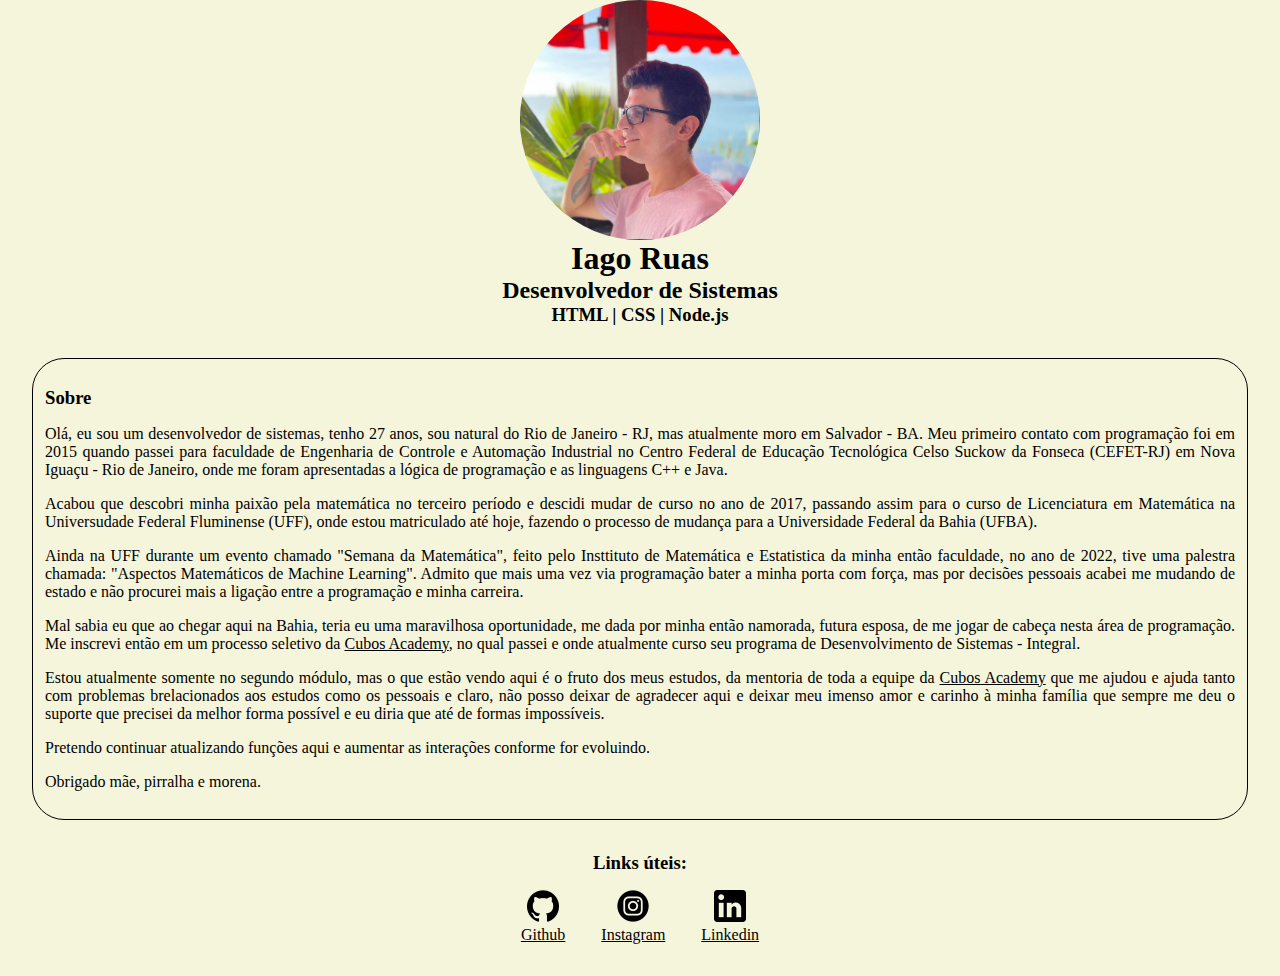
==== index.html @ 8130a8a2 "Insersão da primeira versão do meu site no Github" ====
<!DOCTYPE html>
<html lang="pt-br">

<head>
	<meta charset="UTF-8">
	<title>Portfólio Iago</title>
	<link rel="stylesheet"
		href="./index.css">
</head>

<body>

	<header>

		<img src="./src/imgIagoRuas.jpg"
			alt="Imagem de perfil do Iago de Oliveira Ruas">
		<h1>Iago Ruas</h1>
		<h2>Desenvolvedor de Sistemas</h2>
		<h3>HTML | CSS | Node.js</h3>

	</header>

	<main>
		<section id="about">

			<h3>Sobre</h3>

			<p>Olá, eu sou um <span>desenvolvedor de sistemas</span>, tenho 27 anos, sou natural do Rio de Janeiro - RJ,
				mas
				atualmente moro em Salvador - BA. Meu primeiro contato com programação foi em 2015 quando passei para
				faculdade de Engenharia de <span>Controle e Automação Industrial no Centro Federal de Educação
					Tecnológica Celso
					Suckow da Fonseca (CEFET-RJ)</span> em Nova Iguaçu - Rio de Janeiro, onde me foram apresentadas a
				<span>lógica
					de programação</span> e as linguagens <span>C++</span> e <span>Java</span>.
			</p>

			<p>Acabou que descobri minha paixão pela matemática no terceiro período e descidi mudar de curso no ano de
				2017,
				passando assim para o curso de <span>Licenciatura em Matemática na Universudade Federal Fluminense
					(UFF)</span>,
				onde estou matriculado até hoje, fazendo o processo de mudança para a <span>Universidade Federal da
					Bahia
					(UFBA)</span>.</p>

			<p>Ainda na UFF durante um evento chamado <span>"Semana da Matemática"</span>, feito pelo Insttituto de
				Matemática
				e Estatistica da minha então faculdade, no ano de 2022, tive uma palestra chamada: <span>"Aspectos
					Matemáticos
					de Machine
					Learning"</span>. Admito que mais uma vez via programação bater a minha porta com força, mas por
				decisões
				pessoais acabei me mudando de estado e não procurei mais a ligação entre a programação e minha carreira.
			</p>

			<p>Mal sabia eu que ao chegar aqui na Bahia, teria eu uma maravilhosa oportunidade, me dada por minha então
				namorada, futura
				esposa, de me jogar de cabeça nesta área de programação. Me inscrevi então em um processo seletivo da <a
					href="https://cubos.academy/"
					target="_blank"
					title="Site: Cubos Academy">Cubos Academy</a>, no qual passei e onde atualmente curso seu programa
				de <span>
					Desenvolvimento de Sistemas - Integral</span>.</p>

			<p>Estou atualmente somente no segundo módulo, mas o que estão vendo aqui é o fruto dos meus estudos, da
				mentoria
				de toda a equipe da <a href="https://cubos.academy/"
					target="_blank"
					title="Site: Cubos Academy">Cubos Academy</a> que me ajudou e ajuda tanto com problemas
				brelacionados aos
				estudos como os pessoais e claro, não posso deixar de agradecer aqui e deixar meu imenso amor e carinho
				à minha
				família que sempre me deu o suporte que precisei da melhor forma possível e eu diria que até de formas
				impossíveis.</p>

			<p>Pretendo continuar atualizando funções aqui e aumentar as interações conforme for evoluindo. </p>

			<p>Obrigado mãe, pirralha e morena.</p>

		</section>

		<footer id="usefull-links">
			<h3 class="section-header">Links úteis:</h3>

			<ul>
				<div class="social-links">
					<li><a href="https://github.com/Iago-Ruas"
							target="_blank"
							title="Github: Iago Ruas">
							<img src="./src/iconesSociaisPng/github-logo-pb.png"
								alt="Logo do Github em preto e branco.">Github</a></li>
				</div>

				<div class="social-links">
					<li><a href="https://instagram.com/iago.ruas"
							target="_blank"
							title="Instagram: Iago Ruas">
							<img src="./src/iconesSociaisPng/instagram-logo-pb.png"
								alt="Logo do Instagram em preto e branco.">Instagram</a></li>
				</div>

				<div class="social-links">
					<li><a href="https://www.linkedin.com/in/iago-ruas-86a752265/"
							target="_blank"
							title="Linkedin: Iago Ruas">
							<img src="./src/iconesSociaisPng/linkedin-logo-pb.png"
								alt="Logo do Linkedin em preto e branco.">Linkedin</a></li>
				</div>
			</ul>
		</footer>

	</main>

	<footer>

	</footer>
</body>

</html>
---- index.css ----
* {
  margin: 0;
  padding: 0;
  border-style: border-box;
}

body {
  background-color: beige;
}

header img {
  border-radius: 50%;
  width: 15rem;
  margin: 0 auto;
  display: block;
}

header {
  text-align: center;
  background-color: ;
}

a {
  color: black;
}

section {
  border: 1px solid black;
  border-radius: 2rem;
  margin: 2rem;
  padding: 12px;
}

section h3 {
  margin: 1rem 0;
}

p {
  text-align: justify;
  margin-bottom: 1rem;
}

footer {
  text-align: center;
  margin: 2rem;
}

footer h3 {
  margin: 1rem 0;
}

div {
  display: inline-block;
}

ul li {
  display: inline-block;
  margin: 0 10%;
}

ul li img {
  width: 2rem;
}
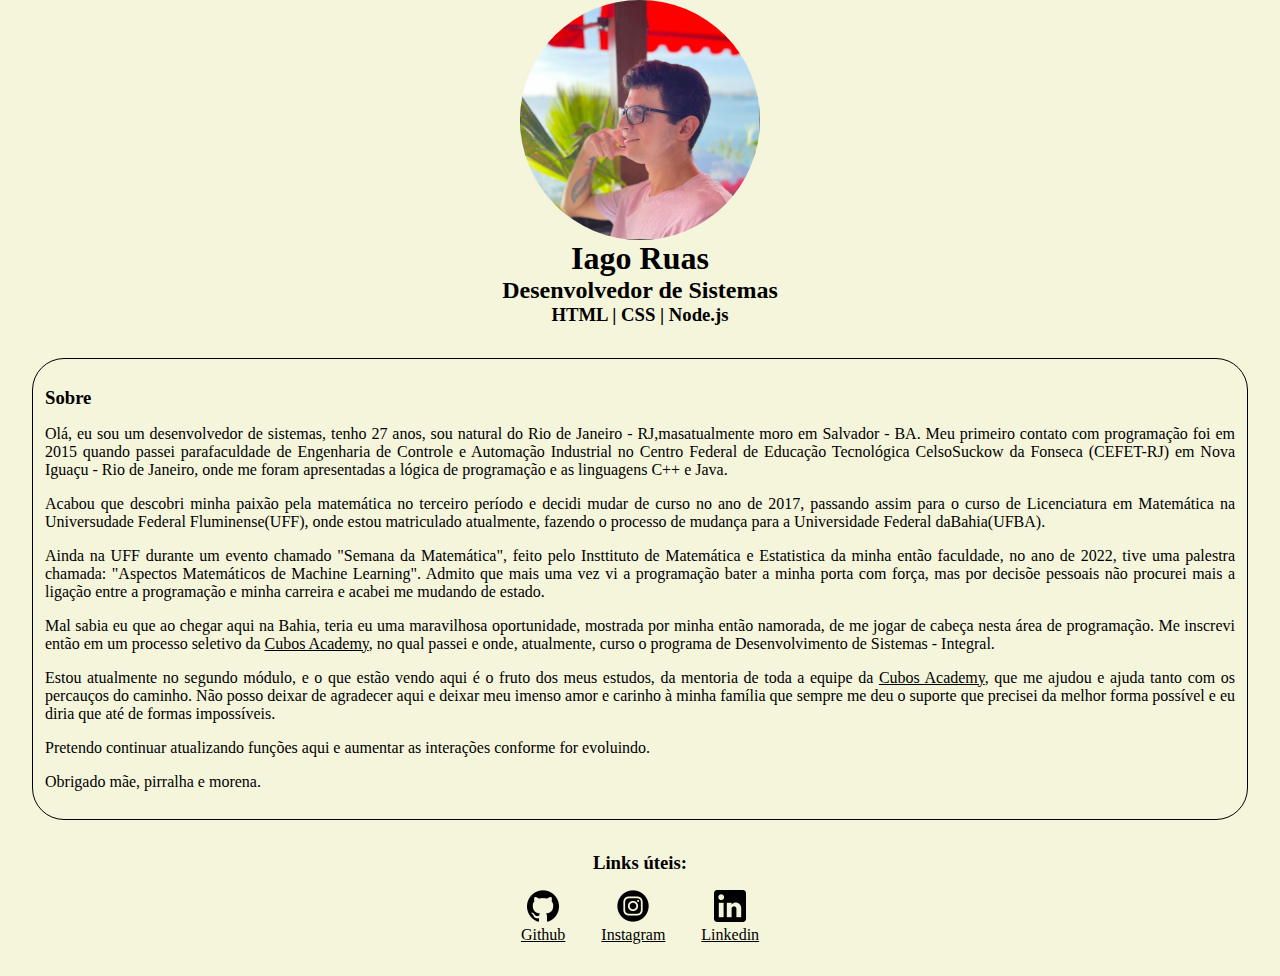
==== commit be9cad47: "v1.3 do meu site pessoal" ====
--- a/index.html
+++ b/index.html
@@ -25,53 +25,16 @@
 
 			<h3>Sobre</h3>
 
-			<p>Olá, eu sou um <span>desenvolvedor de sistemas</span>, tenho 27 anos, sou natural do Rio de Janeiro - RJ,
-				mas
-				atualmente moro em Salvador - BA. Meu primeiro contato com programação foi em 2015 quando passei para
-				faculdade de Engenharia de <span>Controle e Automação Industrial no Centro Federal de Educação
-					Tecnológica Celso
-					Suckow da Fonseca (CEFET-RJ)</span> em Nova Iguaçu - Rio de Janeiro, onde me foram apresentadas a
-				<span>lógica
-					de programação</span> e as linguagens <span>C++</span> e <span>Java</span>.
+		  <p>Olá, eu sou um <span>desenvolvedor de sistemas</span>, tenho 27 anos, sou natural do Rio de Janeiro - RJ,masatualmente moro em Salvador - BA. Meu primeiro contato com programação foi em 2015 quando passei parafaculdade de Engenharia de <span>Controle e Automação Industrial no Centro Federal de Educação Tecnológica CelsoSuckow da Fonseca (CEFET-RJ)</span> em Nova Iguaçu - Rio de Janeiro, onde me foram apresentadas a <span>lógica de programação</span> e as linguagens <span>C++</span> e <span>Java</span>.</p>
+
+			<p>Acabou que descobri minha paixão pela matemática no terceiro período e decidi mudar de curso no ano de 2017, passando assim para o curso de <span>Licenciatura em Matemática na Universudade Federal Fluminense(UFF)</span>, onde estou matriculado atualmente, fazendo o processo de mudança para a <span>Universidade Federal daBahia(UFBA)</span>.</p>
+
+			<p>Ainda na UFF durante um evento chamado <span>"Semana da Matemática"</span>, feito pelo Insttituto de Matemática e Estatistica da minha então faculdade, no ano de 2022, tive uma palestra chamada: <span>"Aspectos Matemáticos de Machine Learning"</span>. Admito que mais uma vez vi a programação bater a minha porta com força, mas por decisõe pessoais não procurei mais a ligação entre a programação e minha carreira e acabei me mudando de estado.</p>
+
+			<p>Mal sabia eu que ao chegar aqui na Bahia, teria eu uma maravilhosa oportunidade, mostrada por minha então namorada, de me jogar de cabeça nesta área de programação. Me inscrevi então em um processo seletivo da <a href="https://cubos.academy/" target="_blank" title="Site: Cubos Academy">Cubos Academy</a>, no qual passei e onde, atualmente, curso o programa de <span> Desenvolvimento de Sistemas - Integral</span>.</p>
+
+			<p>Estou atualmente no segundo módulo, e o que estão vendo aqui é o fruto dos meus estudos, da mentoria de toda a equipe da <a href="https://cubos.academy/" target="_blank" title="Site: Cubos Academy">Cubos Academy</a>, que me ajudou e ajuda tanto com os percauços do caminho. Não posso deixar de agradecer aqui e deixar meu imenso amor e carinho à minha família que sempre me deu o suporte que precisei da melhor forma possível e eu diria que até de formas impossíveis.
 			</p>
-
-			<p>Acabou que descobri minha paixão pela matemática no terceiro período e descidi mudar de curso no ano de
-				2017,
-				passando assim para o curso de <span>Licenciatura em Matemática na Universudade Federal Fluminense
-					(UFF)</span>,
-				onde estou matriculado até hoje, fazendo o processo de mudança para a <span>Universidade Federal da
-					Bahia
-					(UFBA)</span>.</p>
-
-			<p>Ainda na UFF durante um evento chamado <span>"Semana da Matemática"</span>, feito pelo Insttituto de
-				Matemática
-				e Estatistica da minha então faculdade, no ano de 2022, tive uma palestra chamada: <span>"Aspectos
-					Matemáticos
-					de Machine
-					Learning"</span>. Admito que mais uma vez via programação bater a minha porta com força, mas por
-				decisões
-				pessoais acabei me mudando de estado e não procurei mais a ligação entre a programação e minha carreira.
-			</p>
-
-			<p>Mal sabia eu que ao chegar aqui na Bahia, teria eu uma maravilhosa oportunidade, me dada por minha então
-				namorada, futura
-				esposa, de me jogar de cabeça nesta área de programação. Me inscrevi então em um processo seletivo da <a
-					href="https://cubos.academy/"
-					target="_blank"
-					title="Site: Cubos Academy">Cubos Academy</a>, no qual passei e onde atualmente curso seu programa
-				de <span>
-					Desenvolvimento de Sistemas - Integral</span>.</p>
-
-			<p>Estou atualmente somente no segundo módulo, mas o que estão vendo aqui é o fruto dos meus estudos, da
-				mentoria
-				de toda a equipe da <a href="https://cubos.academy/"
-					target="_blank"
-					title="Site: Cubos Academy">Cubos Academy</a> que me ajudou e ajuda tanto com problemas
-				brelacionados aos
-				estudos como os pessoais e claro, não posso deixar de agradecer aqui e deixar meu imenso amor e carinho
-				à minha
-				família que sempre me deu o suporte que precisei da melhor forma possível e eu diria que até de formas
-				impossíveis.</p>
 
 			<p>Pretendo continuar atualizando funções aqui e aumentar as interações conforme for evoluindo. </p>
 
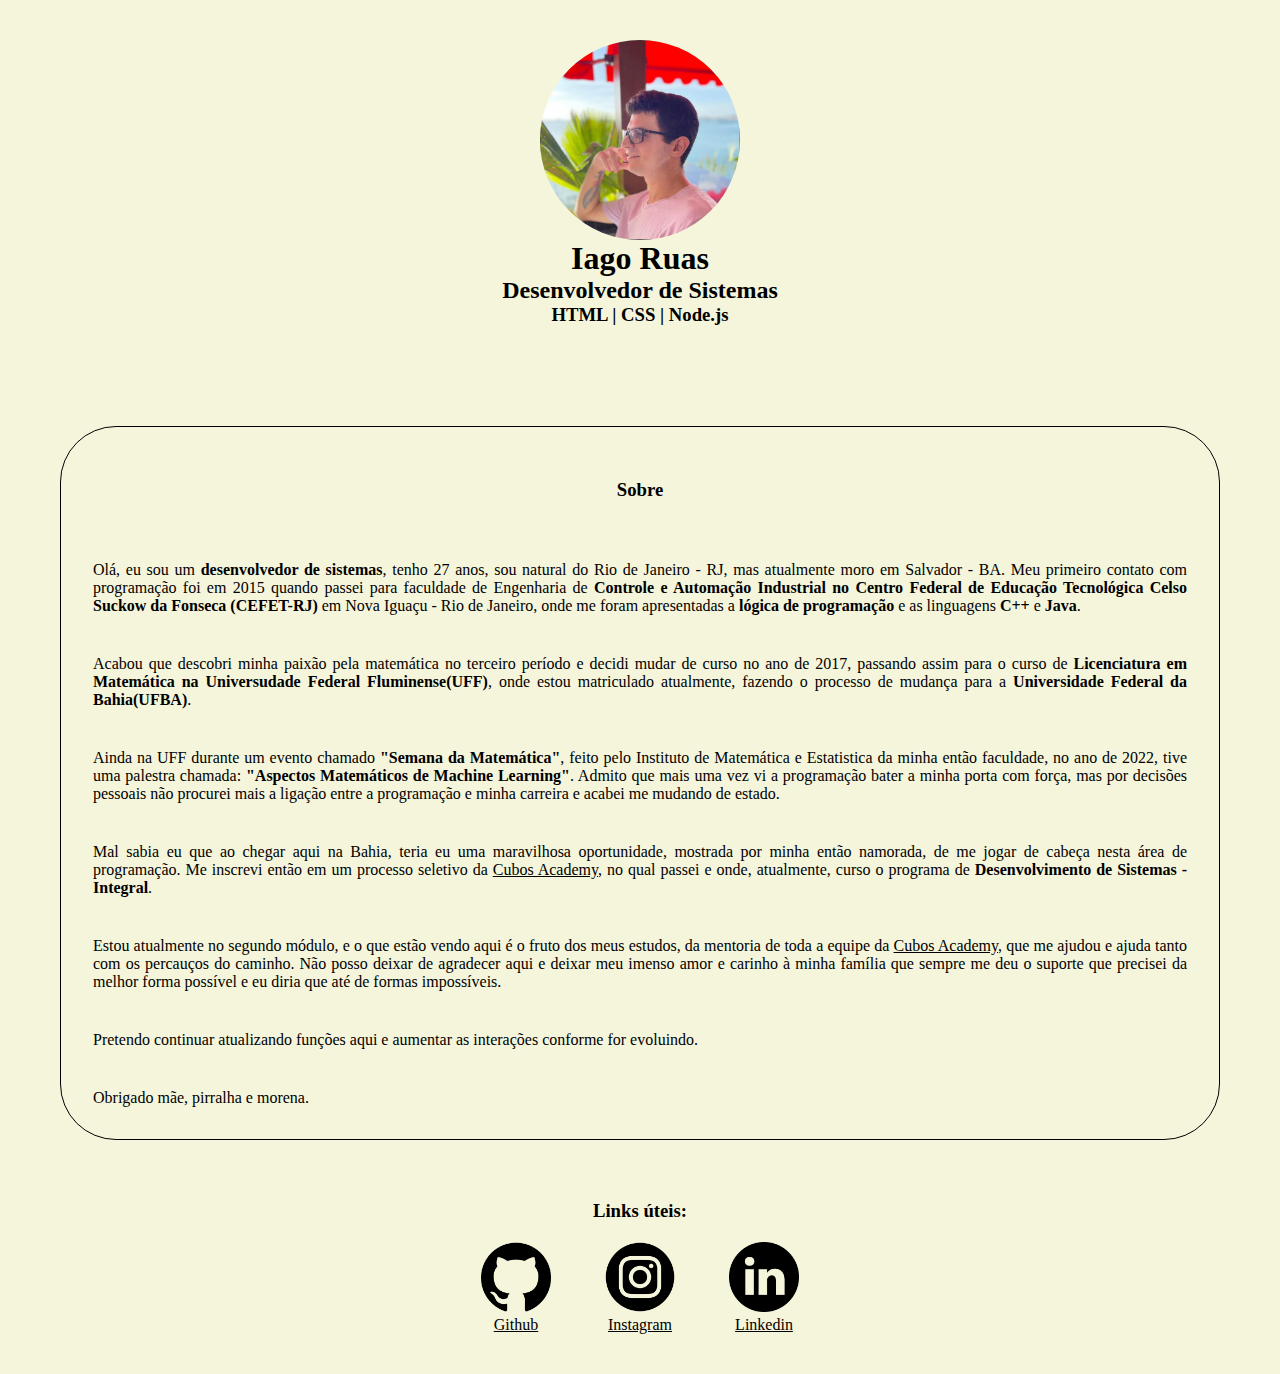
==== commit 57935bda: "Correções de texto e alteração de imagem do Linkedin." ====
--- a/index.html
+++ b/index.html
@@ -25,11 +25,11 @@
 
 			<h3>Sobre</h3>
 
-		  <p>Olá, eu sou um <span>desenvolvedor de sistemas</span>, tenho 27 anos, sou natural do Rio de Janeiro - RJ,masatualmente moro em Salvador - BA. Meu primeiro contato com programação foi em 2015 quando passei parafaculdade de Engenharia de <span>Controle e Automação Industrial no Centro Federal de Educação Tecnológica CelsoSuckow da Fonseca (CEFET-RJ)</span> em Nova Iguaçu - Rio de Janeiro, onde me foram apresentadas a <span>lógica de programação</span> e as linguagens <span>C++</span> e <span>Java</span>.</p>
+		  <p>Olá, eu sou um <span>desenvolvedor de sistemas</span>, tenho 27 anos, sou natural do Rio de Janeiro - RJ, mas atualmente moro em Salvador - BA. Meu primeiro contato com programação foi em 2015 quando passei para faculdade de Engenharia de <span>Controle e Automação Industrial no Centro Federal de Educação Tecnológica Celso Suckow da Fonseca (CEFET-RJ)</span> em Nova Iguaçu - Rio de Janeiro, onde me foram apresentadas a <span>lógica de programação</span> e as linguagens <span>C++</span> e <span>Java</span>.</p>
 
-			<p>Acabou que descobri minha paixão pela matemática no terceiro período e decidi mudar de curso no ano de 2017, passando assim para o curso de <span>Licenciatura em Matemática na Universudade Federal Fluminense(UFF)</span>, onde estou matriculado atualmente, fazendo o processo de mudança para a <span>Universidade Federal daBahia(UFBA)</span>.</p>
+			<p>Acabou que descobri minha paixão pela matemática no terceiro período e decidi mudar de curso no ano de 2017, passando assim para o curso de <span>Licenciatura em Matemática na Universudade Federal Fluminense(UFF)</span>, onde estou matriculado atualmente, fazendo o processo de mudança para a <span>Universidade Federal da Bahia(UFBA)</span>.</p>
 
-			<p>Ainda na UFF durante um evento chamado <span>"Semana da Matemática"</span>, feito pelo Insttituto de Matemática e Estatistica da minha então faculdade, no ano de 2022, tive uma palestra chamada: <span>"Aspectos Matemáticos de Machine Learning"</span>. Admito que mais uma vez vi a programação bater a minha porta com força, mas por decisõe pessoais não procurei mais a ligação entre a programação e minha carreira e acabei me mudando de estado.</p>
+			<p>Ainda na UFF durante um evento chamado <span>"Semana da Matemática"</span>, feito pelo Instituto de Matemática e Estatistica da minha então faculdade, no ano de 2022, tive uma palestra chamada: <span>"Aspectos Matemáticos de Machine Learning"</span>. Admito que mais uma vez vi a programação bater a minha porta com força, mas por decisões pessoais não procurei mais a ligação entre a programação e minha carreira e acabei me mudando de estado.</p>
 
 			<p>Mal sabia eu que ao chegar aqui na Bahia, teria eu uma maravilhosa oportunidade, mostrada por minha então namorada, de me jogar de cabeça nesta área de programação. Me inscrevi então em um processo seletivo da <a href="https://cubos.academy/" target="_blank" title="Site: Cubos Academy">Cubos Academy</a>, no qual passei e onde, atualmente, curso o programa de <span> Desenvolvimento de Sistemas - Integral</span>.</p>
 
--- a/index.css
+++ b/index.css
@@ -1,7 +1,6 @@
 * {
   margin: 0;
   padding: 0;
-  border-style: border-box;
 }
 
 body {
@@ -10,54 +9,75 @@
 
 header img {
   border-radius: 50%;
-  width: 15rem;
+  width: 200px;
   margin: 0 auto;
   display: block;
 }
 
 header {
   text-align: center;
-  background-color: ;
+  padding: 40px;
 }
 
 a {
   color: black;
+  padding: 0;
 }
 
-section {
+#about {
   border: 1px solid black;
-  border-radius: 2rem;
-  margin: 2rem;
+  border-radius: 56px;
+  margin: 60px;
   padding: 12px;
 }
 
-section h3 {
-  margin: 1rem 0;
+#about h3 {
+  text-align: center;
+  margin: 40px 0;
 }
 
-p {
+#about p {
   text-align: justify;
-  margin-bottom: 1rem;
+  padding: 20px;
+}
+
+p span {
+  font-weight: bold;
 }
 
 footer {
   text-align: center;
-  margin: 2rem;
+  margin: 40px 0;
 }
 
 footer h3 {
-  margin: 1rem 0;
+  margin: 20px auto;
 }
 
-div {
-  display: inline-block;
+ul{
+  display: block;
+  list-style: none;
 }
 
-ul li {
+.social-links {
   display: inline-block;
-  margin: 0 10%;
+  margin: auto;
 }
 
-ul li img {
-  width: 2rem;
+.social-links li {
+  width: 120px;
+  height: 90px;
+  margin: auto;
 }
+
+.social-links li img {
+  width: 70px;
+  height: 70px;
+}
+
+.social-links li a{
+  width: 70px;
+  height: 20px;
+  margin: 0 25px;
+  display: block;
+}
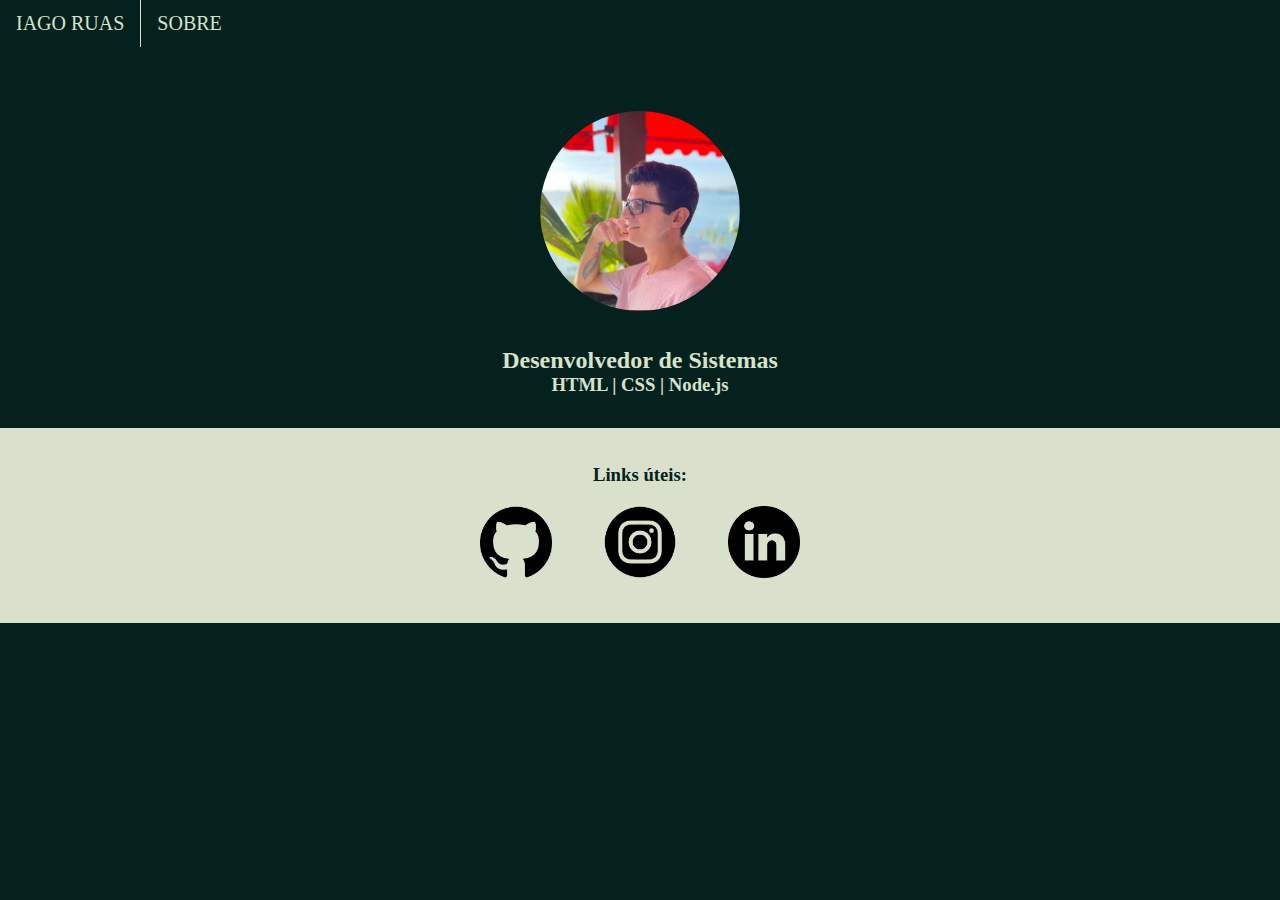
==== commit b6bd9c0d: "v2.01 do meu site pessoal. Modificação do nome do arquivo principal do html para leitura pelo site d" ====
--- a/index.html
+++ b/index.html
@@ -1,82 +1,52 @@
-<!DOCTYPE html>
-<html lang="pt-br">
-
-<head>
-	<meta charset="UTF-8">
-	<title>Portfólio Iago</title>
-	<link rel="stylesheet"
-		href="./index.css">
-</head>
-
-<body>
-
-	<header>
-
-		<img src="./src/imgIagoRuas.jpg"
-			alt="Imagem de perfil do Iago de Oliveira Ruas">
-		<h1>Iago Ruas</h1>
-		<h2>Desenvolvedor de Sistemas</h2>
-		<h3>HTML | CSS | Node.js</h3>
-
-	</header>
-
-	<main>
-		<section id="about">
-
-			<h3>Sobre</h3>
-
-		  <p>Olá, eu sou um <span>desenvolvedor de sistemas</span>, tenho 27 anos, sou natural do Rio de Janeiro - RJ, mas atualmente moro em Salvador - BA. Meu primeiro contato com programação foi em 2015 quando passei para faculdade de Engenharia de <span>Controle e Automação Industrial no Centro Federal de Educação Tecnológica Celso Suckow da Fonseca (CEFET-RJ)</span> em Nova Iguaçu - Rio de Janeiro, onde me foram apresentadas a <span>lógica de programação</span> e as linguagens <span>C++</span> e <span>Java</span>.</p>
-
-			<p>Acabou que descobri minha paixão pela matemática no terceiro período e decidi mudar de curso no ano de 2017, passando assim para o curso de <span>Licenciatura em Matemática na Universudade Federal Fluminense(UFF)</span>, onde estou matriculado atualmente, fazendo o processo de mudança para a <span>Universidade Federal da Bahia(UFBA)</span>.</p>
-
-			<p>Ainda na UFF durante um evento chamado <span>"Semana da Matemática"</span>, feito pelo Instituto de Matemática e Estatistica da minha então faculdade, no ano de 2022, tive uma palestra chamada: <span>"Aspectos Matemáticos de Machine Learning"</span>. Admito que mais uma vez vi a programação bater a minha porta com força, mas por decisões pessoais não procurei mais a ligação entre a programação e minha carreira e acabei me mudando de estado.</p>
-
-			<p>Mal sabia eu que ao chegar aqui na Bahia, teria eu uma maravilhosa oportunidade, mostrada por minha então namorada, de me jogar de cabeça nesta área de programação. Me inscrevi então em um processo seletivo da <a href="https://cubos.academy/" target="_blank" title="Site: Cubos Academy">Cubos Academy</a>, no qual passei e onde, atualmente, curso o programa de <span> Desenvolvimento de Sistemas - Integral</span>.</p>
-
-			<p>Estou atualmente no segundo módulo, e o que estão vendo aqui é o fruto dos meus estudos, da mentoria de toda a equipe da <a href="https://cubos.academy/" target="_blank" title="Site: Cubos Academy">Cubos Academy</a>, que me ajudou e ajuda tanto com os percauços do caminho. Não posso deixar de agradecer aqui e deixar meu imenso amor e carinho à minha família que sempre me deu o suporte que precisei da melhor forma possível e eu diria que até de formas impossíveis.
-			</p>
-
-			<p>Pretendo continuar atualizando funções aqui e aumentar as interações conforme for evoluindo. </p>
-
-			<p>Obrigado mãe, pirralha e morena.</p>
-
-		</section>
-
-		<footer id="usefull-links">
-			<h3 class="section-header">Links úteis:</h3>
-
-			<ul>
-				<div class="social-links">
-					<li><a href="https://github.com/Iago-Ruas"
-							target="_blank"
-							title="Github: Iago Ruas">
-							<img src="./src/iconesSociaisPng/github-logo-pb.png"
-								alt="Logo do Github em preto e branco.">Github</a></li>
-				</div>
-
-				<div class="social-links">
-					<li><a href="https://instagram.com/iago.ruas"
-							target="_blank"
-							title="Instagram: Iago Ruas">
-							<img src="./src/iconesSociaisPng/instagram-logo-pb.png"
-								alt="Logo do Instagram em preto e branco.">Instagram</a></li>
-				</div>
-
-				<div class="social-links">
-					<li><a href="https://www.linkedin.com/in/iago-ruas-86a752265/"
-							target="_blank"
-							title="Linkedin: Iago Ruas">
-							<img src="./src/iconesSociaisPng/linkedin-logo-pb.png"
-								alt="Logo do Linkedin em preto e branco.">Linkedin</a></li>
-				</div>
-			</ul>
-		</footer>
-
-	</main>
-
-	<footer>
-
-	</footer>
-</body>
-
+<!DOCTYPE html>
+<html lang="pt-br">
+
+<head>
+	<meta charset="UTF-8">
+  <meta name="viewport" content="width=device-width, initial-scale=1.0">
+	<link rel="stylesheet" href="./home.css">
+  <link rel="stylesheet" href="https://cdnjs.cloudflare.com/ajax/libs/font-awesome/4.7.0/css/font-awesome.min.css">
+  <link rel="stylesheet" href="./menu/menu.css">
+  <script src="./menu/menu.js"></script>
+  <title>Home</title>
+</head>
+
+<body>
+
+  <nav class="menu" id="meuMenu">
+    <a href="#home" class="active">IAGO RUAS</a>
+    <a href="./sobre/sobre.html" class="notactive">SOBRE</a>
+    <a href="javascript:void(0);" class="icon" onclick="abreMenu()"><i class="fa fa-bars"></i></a>
+  </nav>
+
+	<header>
+		<img src="./src/imgIagoRuas.jpg" alt="Imagem de perfil do Iago de Oliveira Ruas">
+		<h2>Desenvolvedor de Sistemas</h2>
+		<h3>HTML | CSS | Node.js</h3>
+	</header>
+
+  <footer id="usefull-links">
+    <h3 class="section-header">Links úteis:</h3>
+    <ul>
+      <div class="social-links">
+        <li><a href="https://github.com/Iago-Ruas" target="_blank" title="Github: Iago Ruas">
+          <img src="./src/iconesSociaisPng/github-logo-pb.png" alt="Logo do Github.">
+        </a></li>
+      </div>
+
+      <div class="social-links">
+        <li><a href="https://instagram.com/iago.ruas" target="_blank" title="Instagram: Iago Ruas">
+          <img src="./src/iconesSociaisPng/instagram-logo-pb.png" alt="Logo do Instagram.">
+        </a></li>
+      </div>
+
+      <div class="social-links">
+        <li><a href="https://www.linkedin.com/in/iago-ruas-86a752265/" target="_blank" title="Linkedin: Iago Ruas">
+            <img src="./src/iconesSociaisPng/linkedin-logo-pb.png" alt="Logo do Linkedin">
+          </a></li>
+      </div>
+    </ul>
+  </footer>
+</body>
+
 </html>--- a/home.css
+++ b/home.css
@@ -0,0 +1,109 @@
+/*base rem:
+  1rem = 16px
+*/
+
+/*Reseta as configurações de margem e padding de toda a pagina.*/
+* {
+  margin: 0;
+  padding: 0;
+  color: #D9E1CC;
+}
+
+/*Define as configurações do `body`.*/
+body {
+  background-color: #04211e;
+  color: #333;
+  margin-bottom:auto;
+}
+
+/*Define as configurações do `header`.*/
+header {
+  text-align: center;
+  padding: 2rem /*32px*/;
+}
+
+/*Define as configurações da imagem do `header`.*/
+header img {
+  border-radius: 50%;
+  width: 12.5rem /*200px*/;
+  margin: 2rem auto;
+  display: #333;
+}
+
+/*Define as configurações dos links gerais da página.*/
+a {
+  color: #f2f2f2;
+  padding: 0;
+}
+
+/*Define as configurações do id `about`.*/
+#about {
+  border: 0.063px /*1px*/ solid #333;
+  border-radius: 3rem /*48px*/;
+  margin: 3rem /*48px*/;
+  padding: 0.75rem /*12px*/;
+}
+
+/*Define as configurações do `H3` do id `about`.*/
+#about h3 {
+  text-align: center;
+  margin: 2.5rem /*40px*/ 0;
+}
+
+/*Define as configurações do `p` do id `about`.*/
+#about p {
+  text-align: justify;
+  padding: 1.25rem /*20px*/;
+}
+
+
+/*Define as configurações do `sapn` da tag `p` de toda a página.*/
+p span {
+  font-weight: bold;
+}
+
+
+/*Define as configurações do `footer`.*/
+footer {
+  background-color: #D9E1CC;
+  text-align: center;
+  margin: auto; 
+  padding: 1rem 0 1.6rem;
+}
+
+/*Define as configurações do `H3` do `footer`.*/
+footer h3 {
+  margin: 1.25rem /*20px*/ auto;
+  color: #04211e;
+}
+
+/*Define as configurações da tag `ul` de toda a página.*/
+ul{
+  display: block;
+  list-style: none;
+}
+
+/*Define as configurações da classe `social-links`.*/
+.social-links {
+  display: inline-block;
+  margin: auto;
+}
+
+/*Define as configurações de `li` da classe `social-links`.*/
+.social-links li {
+  width: 7.5rem /*120px*/;
+  height: 5.75rem /*92px*/;
+  margin: auto;
+}
+
+/*Define as configurações de imagem da `li` da classe `social-links`.*/
+.social-links li img {
+  width: 4.5rem /*72px*/;
+  height: 4.5rem /*72px*/;
+}
+.social-links li a{
+  width: 4.5rem /*72px*/;
+  height: 1.25rem /*20px*/;
+  margin: 0 1.5rem /*24px*/;
+  display: block;
+}
--- a/menu/menu.css
+++ b/menu/menu.css
@@ -0,0 +1,63 @@
+/*Define as configurações da tag `nav` da página.*/
+.menu {
+  background-color: #04211e;
+  overflow: hidden;
+}
+
+/*Estiliza os links dentro da tag `nav`.*/
+.menu a {
+  float: left;
+  display: block;
+  color: #D9E1CC;
+  text-align: center;
+  padding: 0.75rem/*12px*/ 1rem/*16px*/;
+  text-decoration: none;
+  font-size: 1.25rem/*20px*/;
+}
+
+/*Muda a cor e estilo do hover em links não ativos.*/
+.menu .notactive:hover {
+  background-color: none;
+  font-size: 1rem;
+  padding-top: 1rem;
+}
+
+/*Adiciona uma classe `active` para ressaltar a página atual.*/
+.menu a.active {
+  background-color: none;
+  color: #D9E1CC;
+}
+
+/*Esconde o link que deveria abrir e fechar o menu em telas pequenas.*/
+.menu .icon {
+  display: none;
+}
+
+.menu a:first-child{
+  border-right: 0.063rem solid  #D9E1CC;
+  
+}
+
+/*Quando a tela tiver menos de 600 pixels de largura, oculta todos os links, exceto o primeiro ("Início"). Mostra o link que deve abrir e fechar o menu(.icon)*/
+@media screen and (max-width: 37.5rem/*600px*/) {
+  .menu a:not(:first-child) {display: none;}
+  .menu a.icon {
+    float: right;
+    display: block;
+  }
+}
+
+/*A classe `responsivo` é adicionada ao menu com JavaScript quando o usuário clica no ícone. Essa classe faz com que o menu fique bem em telas pequenas (exiba os links verticalmente em vez de horizontalmente)*/
+@media screen and (max-width: 37.5rem/*600px*/) {
+  .menu.responsivo {position: relative;}
+  .menu.responsivo a.icon {
+    position: absolute;
+    right: 0;
+    top: 0;
+  }
+  .menu.responsivo a {
+    float: none;
+    display: block;
+    text-align: left;
+  }
+}